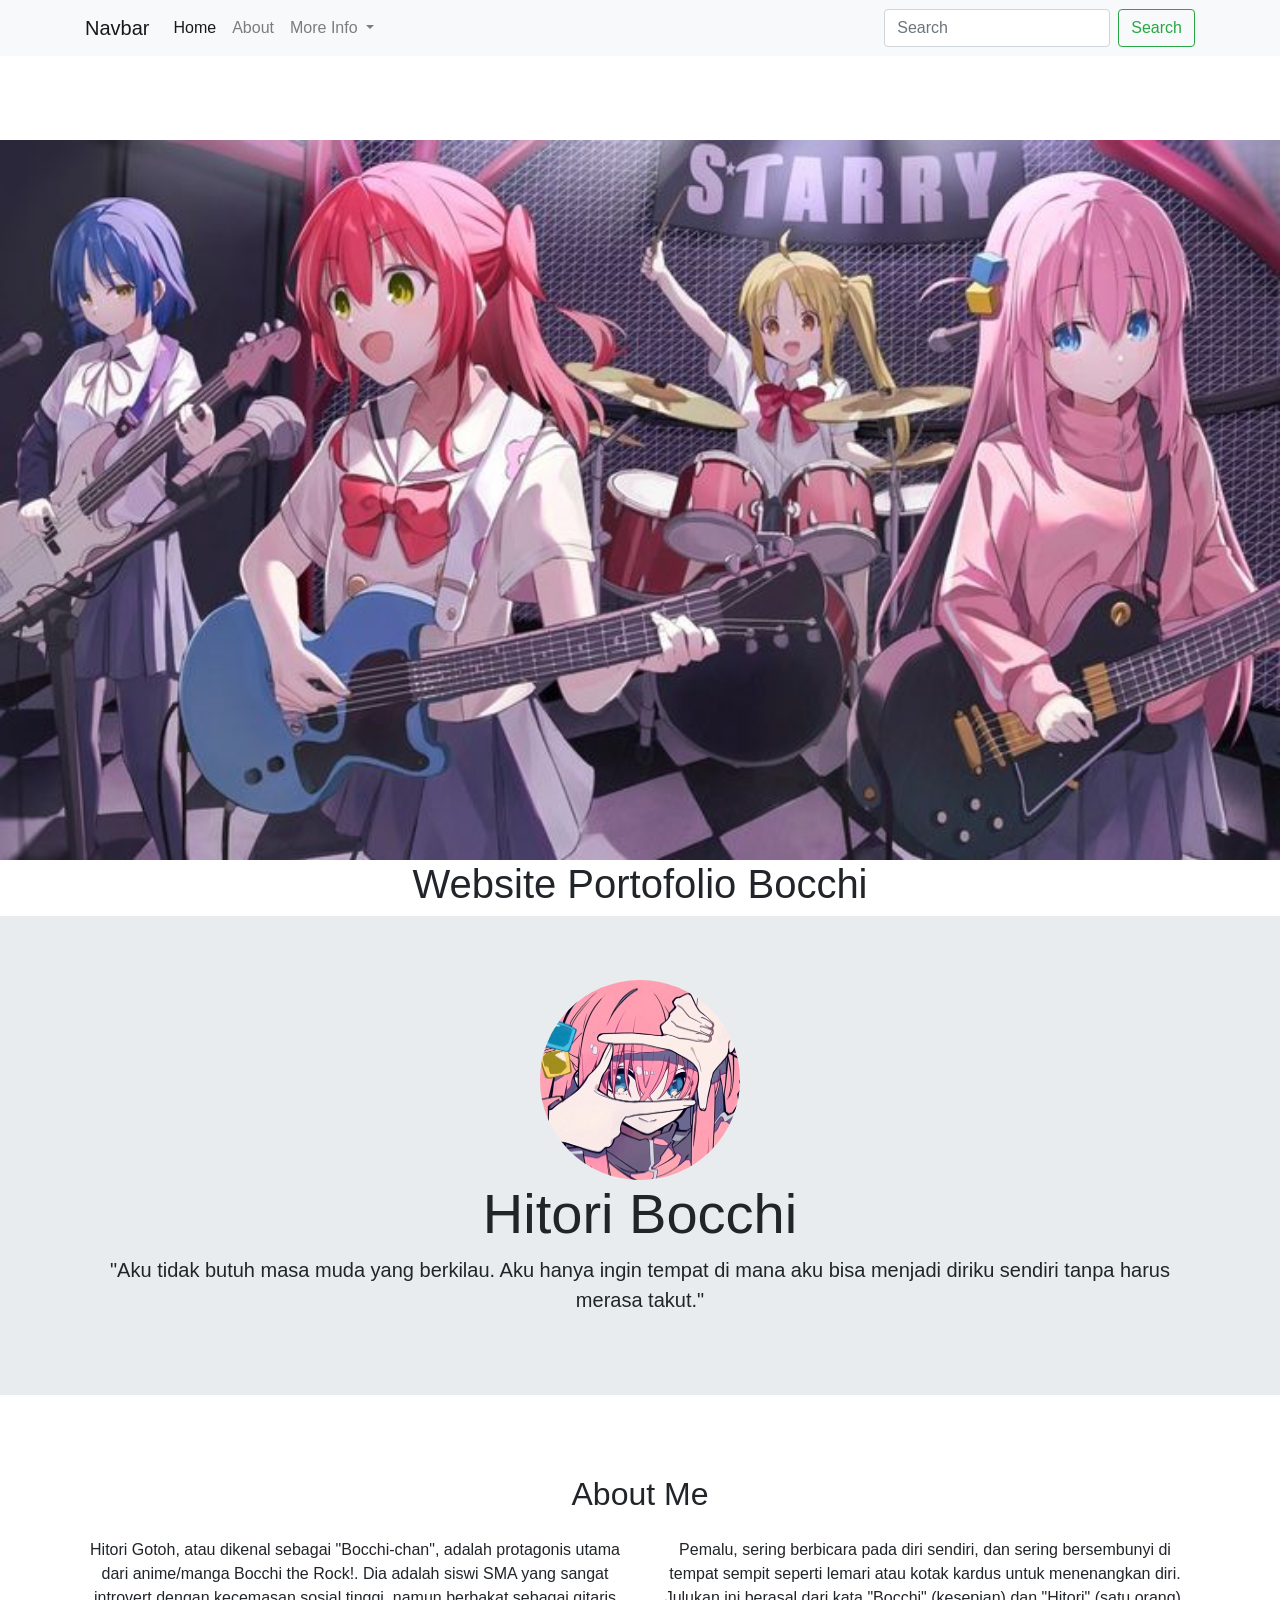
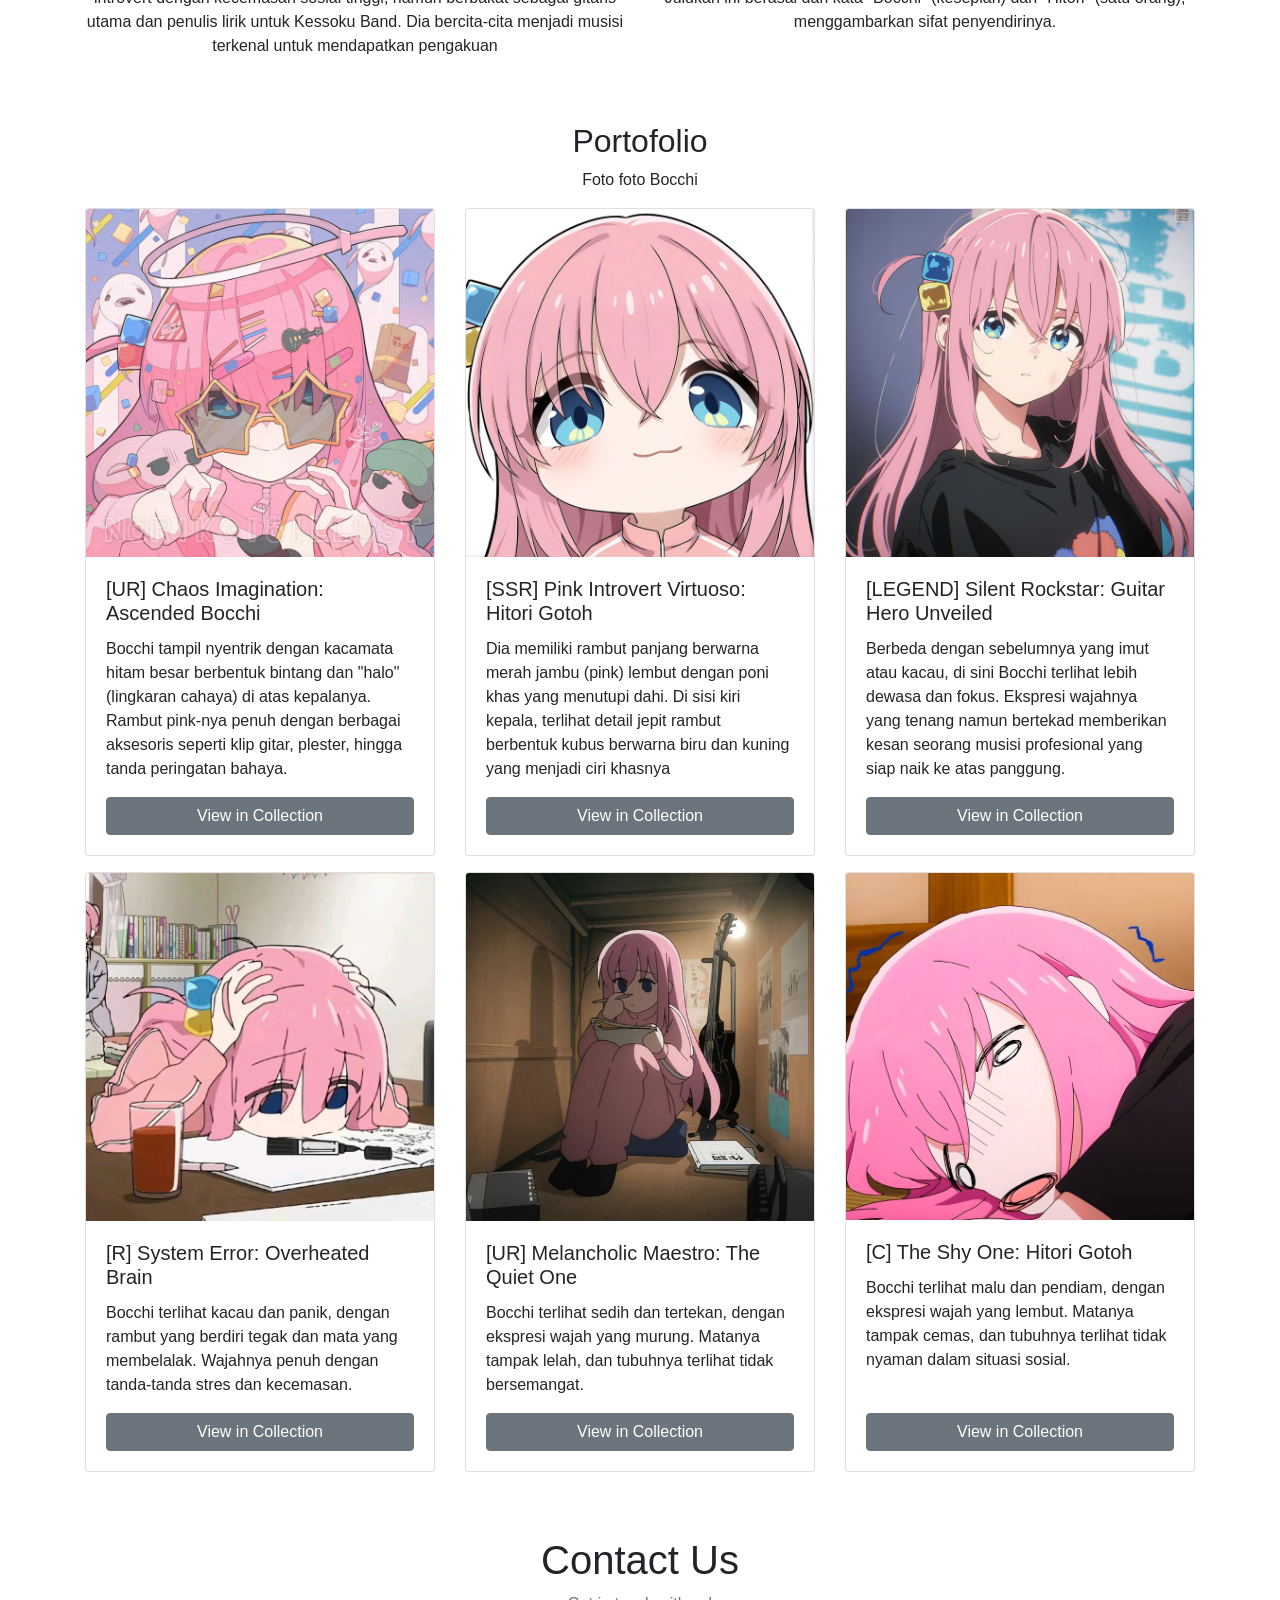
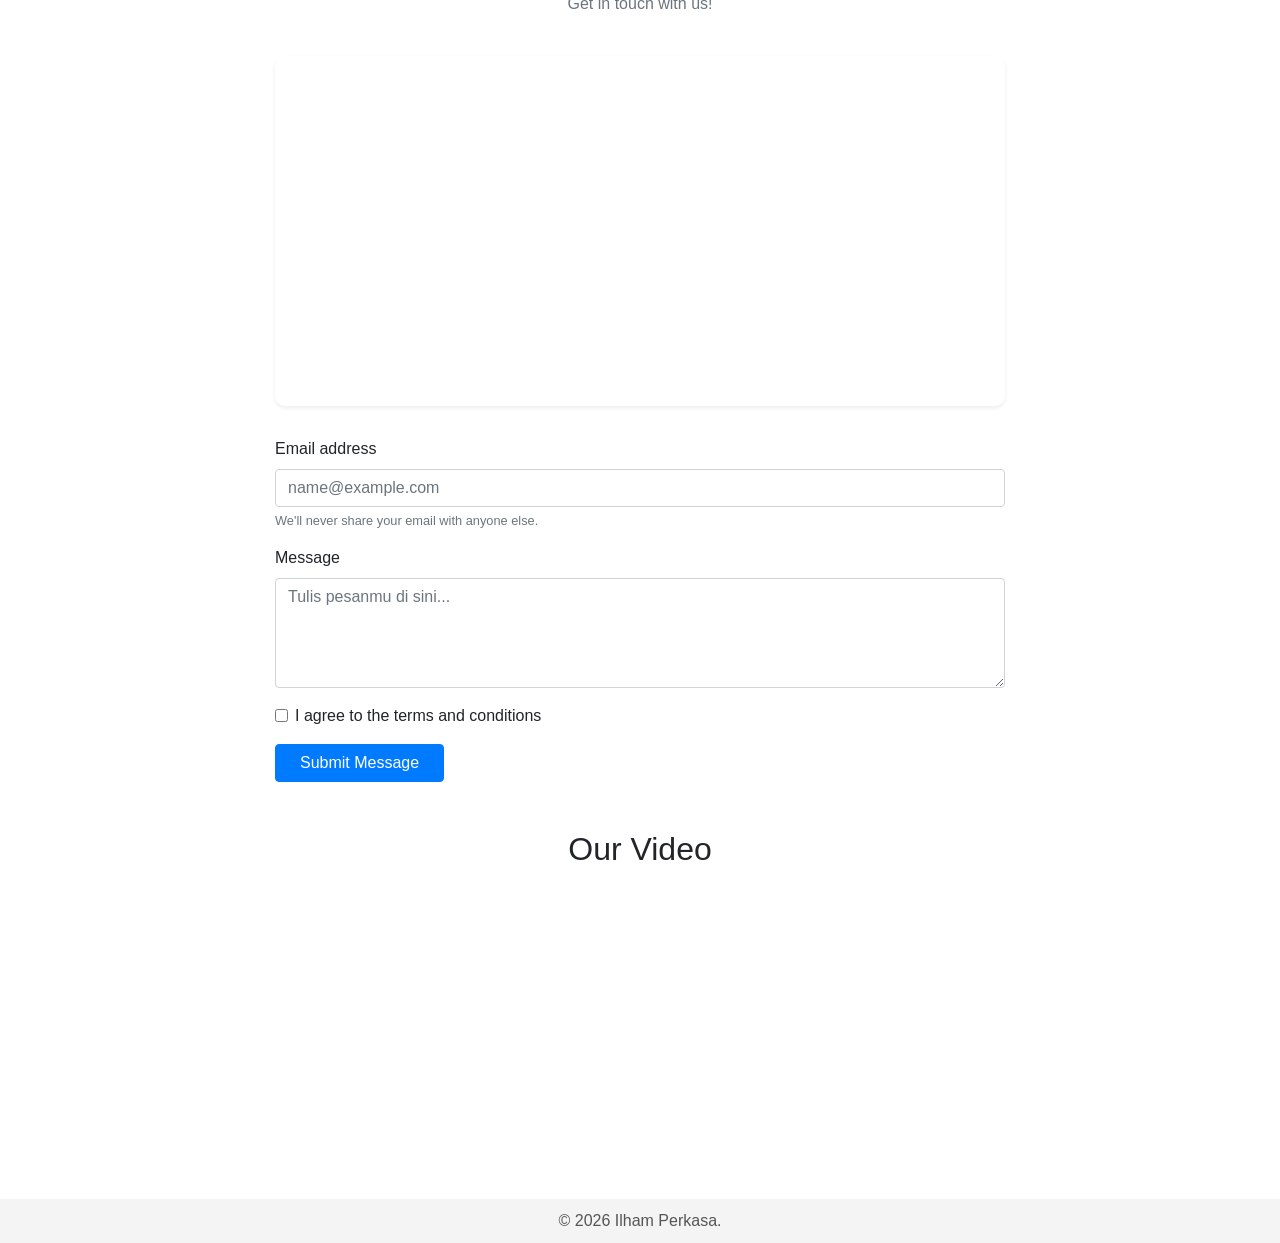
==== index.html @ eb1a6cba "Add files via upload" ====
<!doctype html>
<html lang="en">

<head>
    <!-- Required meta tags -->
    <meta charset="utf-8">
    <meta name="viewport" content="width=device-width, initial-scale=1, shrink-to-fit=no">

    <!-- Bootstrap CSS -->
    <link rel="stylesheet" href="https://cdn.jsdelivr.net/npm/bootstrap@4.6.2/dist/css/bootstrap.min.css" integrity="sha384-xOolHFLEh07PJGoPkLv1IbcEPTNtaed2xpHsD9ESMhqIYd0nLMwNLD69Npy4HI+N" crossorigin="anonymous">
    <link rel="stylesheet" href="style.css">
    <title>Portofolio Bocchi</title>
</head>

<body style="padding-top: 70px;">


    <nav class="navbar navbar-expand-lg navbar-light bg-light fixed-top">
        <div class="container">
            <a class="navbar-brand" href="#">Navbar</a>
            <button class="navbar-toggler" type="button" data-toggle="collapse" data-target="#navbarSupportedContent" aria-controls="navbarSupportedContent" aria-expanded="false" aria-label="Toggle navigation">
    <span class="navbar-toggler-icon"></span>
  </button>

            <div class="collapse navbar-collapse" id="navbarSupportedContent">
                <ul class="navbar-nav mr-auto">
                    <li class="nav-item active">
                        <a class="nav-link" href="#">Home <span class="sr-only">(current)</span></a>
                    </li>
                    <li class="nav-item">
                        <a class="nav-link" href="#about">About</a>
                    </li>
                    <li class="nav-item dropdown">
                        <a class="nav-link dropdown-toggle" href="#" role="button" data-toggle="dropdown" aria-expanded="false">
          More Info
        </a>
                        <div class="dropdown-menu">
                            <a class="dropdown-item" href="#contact">Address</a>
                            <a class="dropdown-item" href="#portofolio">Portofolio</a>
                            <a class="dropdown-item" href="card-collection.html">Portofolio Cards</a>
                            <div class="dropdown-divider"></div>
                            <a class="dropdown-item" href="#video">Something else here</a>
                        </div>
                    </li>
                    <li class="nav-item">
                    </li>
                </ul>
                <form class="form-inline my-2 my-lg-0">
                    <input class="form-control mr-sm-2" type="search" placeholder="Search" aria-label="Search">
                    <button class="btn btn-outline-success my-2 my-sm-0" type="submit">Search</button>
                </form>
            </div>
        </div>
    </nav>

    <!-- Image Slider -->
    <div class="slider-container">
        <div class="slider">
            <img src="assets/img/bocchitherock3.jpg" alt="Bocchi 1" class="slider-img">
            <img src="assets/img/bocchitherock2.jpg" alt="Bocchi 2" class="slider-img">
            <img src="assets/img/bocchitherock1.jpg" alt="Bocchi 3" class="slider-img">
        </div>
    </div>

    <h1 style="text-align: center;">Website Portofolio Bocchi</h1>

    <div class="jumbotron jumbotron-fluid">
        <div class="container" , style="text-align: center;">
            <img src="assets/gif/bocchiprofilvideo.gif" alt="Bocchi" width="200" height="200" class="rounded-circle">
            <h1 class="display-4">Hitori Bocchi</h1>
            <p class="lead">"Aku tidak butuh masa muda yang berkilau. Aku hanya ingin tempat di mana aku bisa menjadi diriku sendiri tanpa harus merasa takut."</p>
        </div>
    </div>

    <section id="about" class="pt-5 pb-5">
        <div class="container">
            <div class="row mb-3">
                <div class="col text-center">
                    <h2>About Me</h2>
                </div>
            </div>

            <div class="row justify-content-center text-center">
                <div class="col-md-6">
                    <p>Hitori Gotoh, atau dikenal sebagai "Bocchi-chan", adalah protagonis utama dari anime/manga Bocchi the Rock!.
                        Dia adalah siswi SMA yang sangat introvert dengan kecemasan sosial tinggi, namun berbakat sebagai gitaris utama dan penulis lirik untuk Kessoku Band.
                        Dia bercita-cita menjadi musisi terkenal untuk mendapatkan pengakuan</p>
                </div>
                <div class="col-md-6">
                    <p>Pemalu, sering berbicara pada diri sendiri,
                        dan sering bersembunyi di tempat sempit seperti lemari atau kotak kardus
                        untuk menenangkan diri. Julukan ini berasal dari kata "Bocchi" (kesepian) dan "Hitori" (satu orang), menggambarkan sifat penyendirinya.</p>
                </div>
            </div>
        </div>
    </section>

    <section id="portofolio">
        <div class="container" style="text-align: center;">
            <div class="row">
                <div class="col">
                    <h2>Portofolio</h2>
                    <p>Foto foto Bocchi</p>
                </div>
            </div>
        </div>
    </section>

    <section id="about">
        <div class="container">
            <div class="row">

                <div class="col-12 col-sm-6 col-lg-4 mb-3">
                    <div class="card card-responsive">
                        <img src="assets/img/card-6.jpg" class="card-img-top" alt="Bocchi">
                        <div class="card-body">
                            <h5 class="card-title">[UR] Chaos Imagination: Ascended Bocchi</h5>
                            <p class="card-text">Bocchi tampil nyentrik dengan kacamata hitam besar berbentuk bintang dan "halo" (lingkaran cahaya) di atas kepalanya. Rambut pink-nya penuh dengan berbagai aksesoris seperti klip gitar, plester, hingga tanda peringatan bahaya.</p>
                            <a href="card-collection.html#card1" class="btn btn-secondary">View in Collection</a>
                        </div>
                    </div>
                </div>

                <div class="col-12 col-sm-6 col-lg-4 mb-3">
                    <div class="card card-responsive">
                        <img src="assets/img/chibibocchi.jpg" class="card-img-top" alt="Bocchi">
                        <div class="card-body">
                            <h5 class="card-title">[SSR] Pink Introvert Virtuoso: Hitori Gotoh</h5>
                            <p class="card-text">Dia memiliki rambut panjang berwarna merah jambu (pink) lembut dengan poni khas yang menutupi dahi. Di sisi kiri kepala, terlihat detail jepit rambut berbentuk kubus berwarna biru dan kuning yang menjadi ciri khasnya</p>
                            <a href="card-collection.html#card2" class="btn btn-secondary">View in Collection</a>
                        </div>
                    </div>
                </div>

                <div class="col-12 col-sm-6 col-lg-4 mb-3">
                    <div class="card card-responsive">
                        <img src="assets/img/card-5.jpg" class="card-img-top" alt="Bocchi">
                        <div class="card-body">
                            <h5 class="card-title">[LEGEND] Silent Rockstar: Guitar Hero Unveiled</h5>
                            <p class="card-text">Berbeda dengan sebelumnya yang imut atau kacau, di sini Bocchi terlihat lebih dewasa dan fokus. Ekspresi wajahnya yang tenang namun bertekad memberikan kesan seorang musisi profesional yang siap naik ke atas panggung.</p>
                            <a href="card-collection.html#card3" class="btn btn-secondary">View in Collection</a>
                        </div>
                    </div>
                </div>

                <div class="col-12 col-sm-6 col-lg-4 mb-3">
                    <div class="card card-responsive">
                        <img src="assets/img/card-4.jpg" class="card-img-top" alt="Bocchi">
                        <div class="card-body">
                            <h5 class="card-title">[R] System Error: Overheated Brain</h5>
                            <p class="card-text">Bocchi terlihat kacau dan panik, dengan rambut yang berdiri tegak dan mata yang membelalak. Wajahnya penuh dengan tanda-tanda stres dan kecemasan.</p>
                            <a href="card-collection.html#card4" class="btn btn-secondary">View in Collection</a>
                        </div>
                    </div>
                </div>

                <div class="col-12 col-sm-6 col-lg-4 mb-3">
                    <div class="card card-responsive">
                        <img src="assets/img/card-3.jpg" class="card-img-top" alt="Bocchi">
                        <div class="card-body">
                            <h5 class="card-title">[UR] Melancholic Maestro: The Quiet One</h5>
                            <p class="card-text">Bocchi terlihat sedih dan tertekan, dengan ekspresi wajah yang murung. Matanya tampak lelah, dan tubuhnya terlihat tidak bersemangat.</p>
                            <a href="card-collection.html#card5" class="btn btn-secondary">View in Collection</a>
                        </div>
                    </div>
                </div>

                <div class="col-12 col-sm-6 col-lg-4 mb-3">
                    <div class="card card-responsive">
                        <img src="assets/img/card-2.jpg" class="card-img-top" alt="Bocchi">
                        <div class="card-body">
                            <h5 class="card-title">[C] The Shy One: Hitori Gotoh</h5>
                            <p class="card-text">Bocchi terlihat malu dan pendiam, dengan ekspresi wajah yang lembut. Matanya tampak cemas, dan tubuhnya terlihat tidak nyaman dalam situasi sosial.</p>
                            <a href="card-collection.html#card6" class="btn btn-secondary">View in Collection</a>
                        </div>
                    </div>
                </div>

            </div>
        </div>
    </section>

    <div class="section contact pt-5 pb-5" id="contact">
        <div class="container">

            <div class="row mb-4">
                <div class="col text-center">
                    <h1>Contact Us</h1>
                    <p class="text-muted">Get in touch with us!</p>
                </div>
            </div>

            <div class="row justify-content-center">
                <div class="col-md-8">
                    <iframe src="https://www.google.com/maps/embed?pb=!1m17!1m12!1m3!1d13323.397894394286!2d109.59892071029174!3d-6.8822308354963395!2m3!1f0!2f0!3f0!3m2!1i1024!2i768!4f13.1!3m2!1m1!2zNsKwNTMnMTQuMyJTIDEwOcKwMzUnNTAuMiJF!5e0!3m2!1sid!2sid!4v1776745820154!5m2!1sid!2sid"
                        width="100%" height="350" style="border:0; border-radius: 10px;" allowfullscreen="" loading="lazy" referrerpolicy="no-referrer-when-downgrade" class="mb-4 shadow-sm"></iframe>

                    <form>
                        <div class="form-group">
                            <label for="inputEmail">Email address</label>
                            <input type="email" class="form-control" id="inputEmail" aria-describedby="emailHelp" placeholder="name@example.com" required>
                            <small id="emailHelp" class="form-text text-muted">We'll never share your email with anyone else.</small>
                        </div>

                        <div class="form-group">
                            <label for="inputMessage">Message</label>
                            <textarea class="form-control" id="inputMessage" rows="4" placeholder="Tulis pesanmu di sini..." required></textarea>
                        </div>

                        <div class="form-group form-check">
                            <input type="checkbox" class="form-check-input" id="exampleCheck1">
                            <label class="form-check-label" for="exampleCheck1">I agree to the terms and conditions</label>
                        </div>

                        <button type="submit" class="btn btn-primary px-4">Submit Message</button>

                    </form>

                </div>
            </div>
        </div>
    </div>

    <div class="section video" id="video">
        <div class="container">
            <div class="row">
                <div class="col text-center">
                    <h2>Our Video</h2>
                    <iframe width="560" height="315" src="https://www.youtube.com/embed/kbzksqsV1zY?si=GEw8annxIUcww9e2" title="YouTube video player" frameborder="0" allow="accelerometer; autoplay; clipboard-write; encrypted-media; gyroscope; picture-in-picture; web-share" referrerpolicy="strict-origin-when-cross-origin" allowfullscreen></iframe>
            </div>
        </div>
    </div>

   <div class="section footer" id="footer">
    <div class="container">
        <div class="row">
            <div class="col text-center">
                <p style="margin-bottom: 0;">&copy; 2026 Ilham Perkasa.</p>
            </div>
        </div>
    </div>
</div>

    <!-- Optional JavaScript; choose one of the two! -->

    <!-- Option 1: jQuery and Bootstrap Bundle (includes Popper) -->
    <script src="https://cdn.jsdelivr.net/npm/jquery@3.5.1/dist/jquery.slim.min.js" integrity="sha384-DfXdz2htPH0lsSSs5nCTpuj/zy4C+OGpamoFVy38MVBnE+IbbVYUew+OrCXaRkfj" crossorigin="anonymous"></script>
    <script src="https://cdn.jsdelivr.net/npm/bootstrap@4.6.2/dist/js/bootstrap.bundle.min.js" integrity="sha384-Fy6S3B9q64WdZWQUiU+q4/2Lc9npb8tCaSX9FK7E8HnRr0Jz8D6OP9dO5Vg3Q9ct" crossorigin="anonymous"></script>

    <!-- Option 2: Separate Popper and Bootstrap JS -->
    <!--
    <script src="https://cdn.jsdelivr.net/npm/jquery@3.5.1/dist/jquery.slim.min.js" integrity="sha384-DfXdz2htPH0lsSSs5nCTpuj/zy4C+OGpamoFVy38MVBnE+IbbVYUew+OrCXaRkfj" crossorigin="anonymous"></script>
    <script src="https://cdn.jsdelivr.net/npm/popper.js@1.16.1/dist/umd/popper.min.js" integrity="sha384-9/reFTGAW83EW2RDu2S0VKaIzap3H66lZH81PoYlFhbGU+6BZp6G7niu735Sk7lN" crossorigin="anonymous"></script>
    <script src="https://cdn.jsdelivr.net/npm/bootstrap@4.6.2/dist/js/bootstrap.min.js" integrity="sha384-+sLIOodYLS7CIrQpBjl+C7nPvqq+FbNUBDunl/OZv93DB7Ln/533i8e/mZXLi/P+" crossorigin="anonymous"></script>
    -->
</body>

</html>
---- style.css ----
/* Image Slider */
.slider-container {
    width: 100%;
    overflow: hidden;
    background-color: #000;
    margin-top: 70px;
}

.slider {
    display: flex;
    animation: slide 12s infinite;
}

.slider-img {
    width: 100%;
    height: auto;
    object-fit: contain;
    flex-shrink: 0;
}

@keyframes slide {
    0% {
        transform: translateX(0);
    }
    33.33% {
        transform: translateX(-100%);
    }
    66.66% {
        transform: translateX(-200%);
    }
    100% {
        transform: translateX(-200%);
    }
}

/* Card Responsive */
.card-responsive {
    width: 100%;
    height: 100%;
    display: flex;
    flex-direction: column;
}

.card-responsive .card-body {
    flex: 1;
    display: flex;
    flex-direction: column;
}

.card-responsive .card-text {
    flex: 1;
}

/* Mobile responsiveness */
@media (max-width: 576px) {
    .card-responsive {
        margin-bottom: 15px;
    }
}

#footer {
    background-color: #f4f4f4;
    padding: 10px 0;
    color: #555555;
}
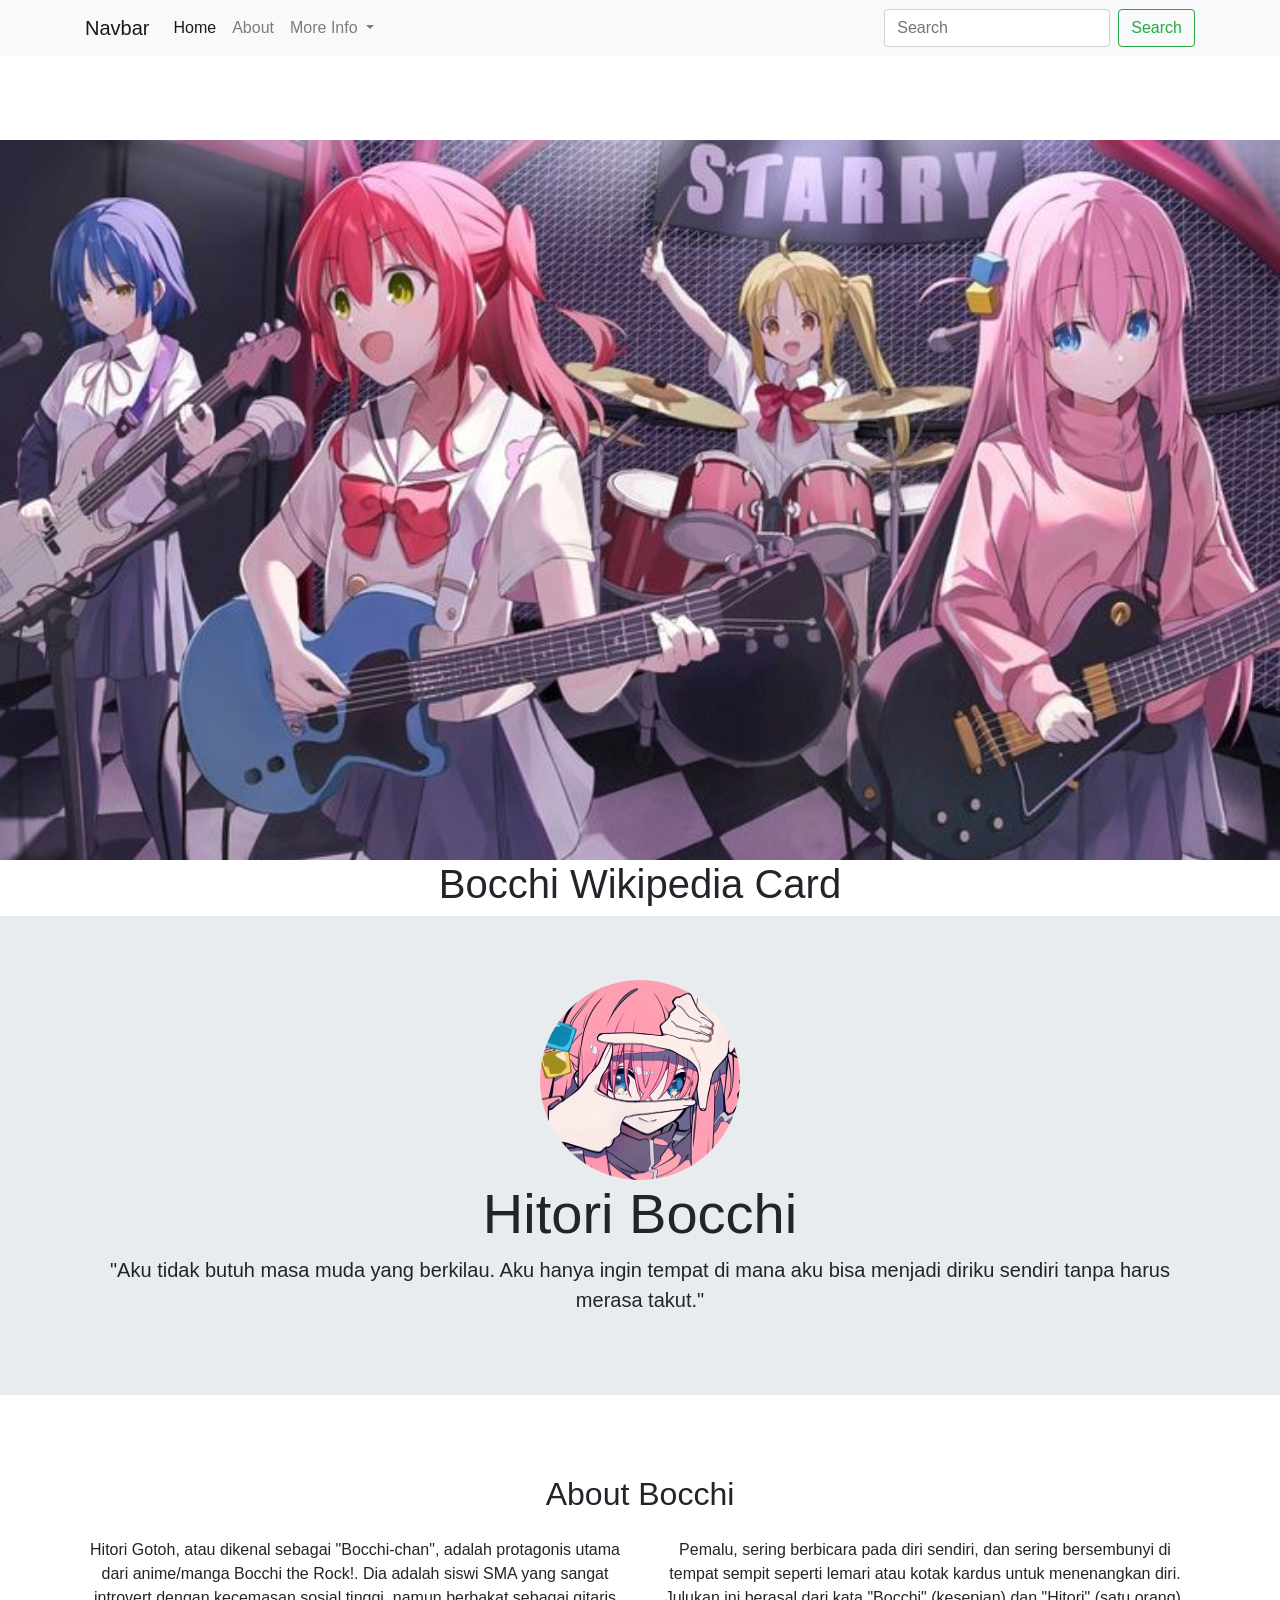
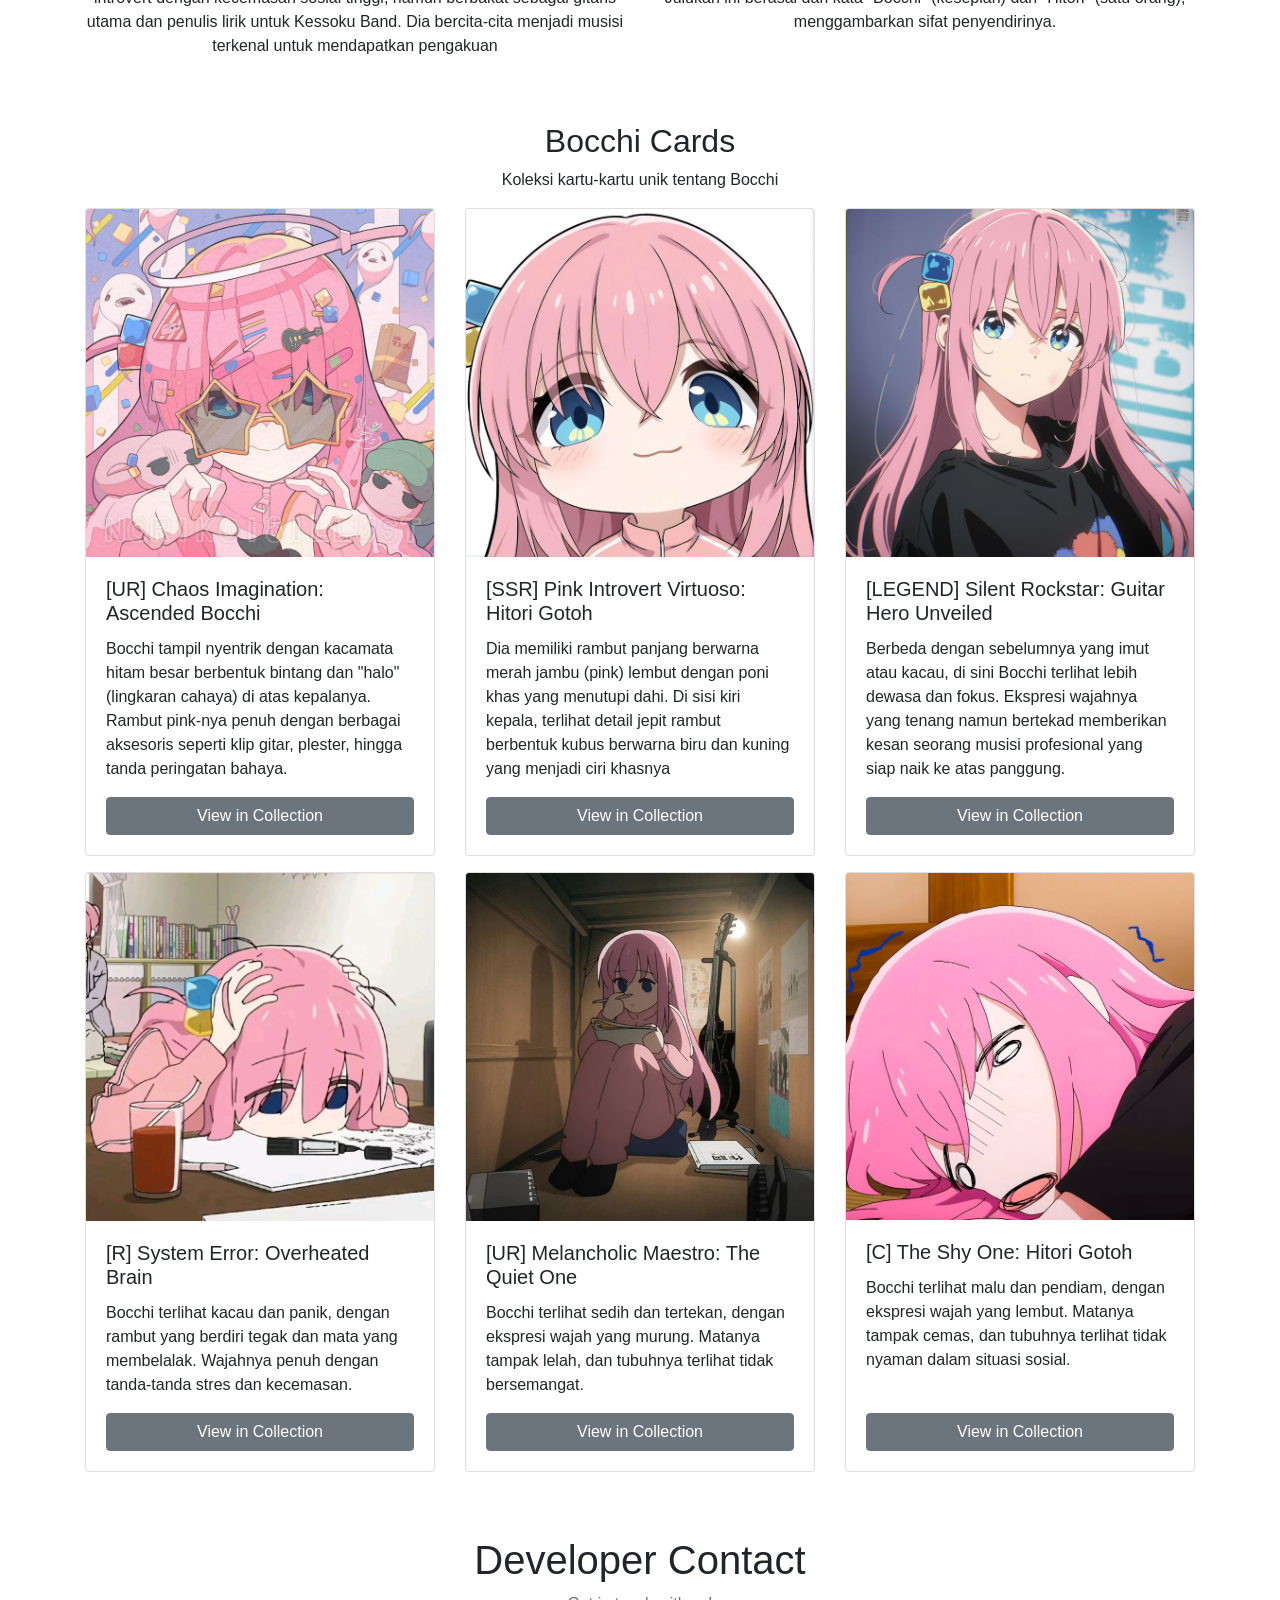
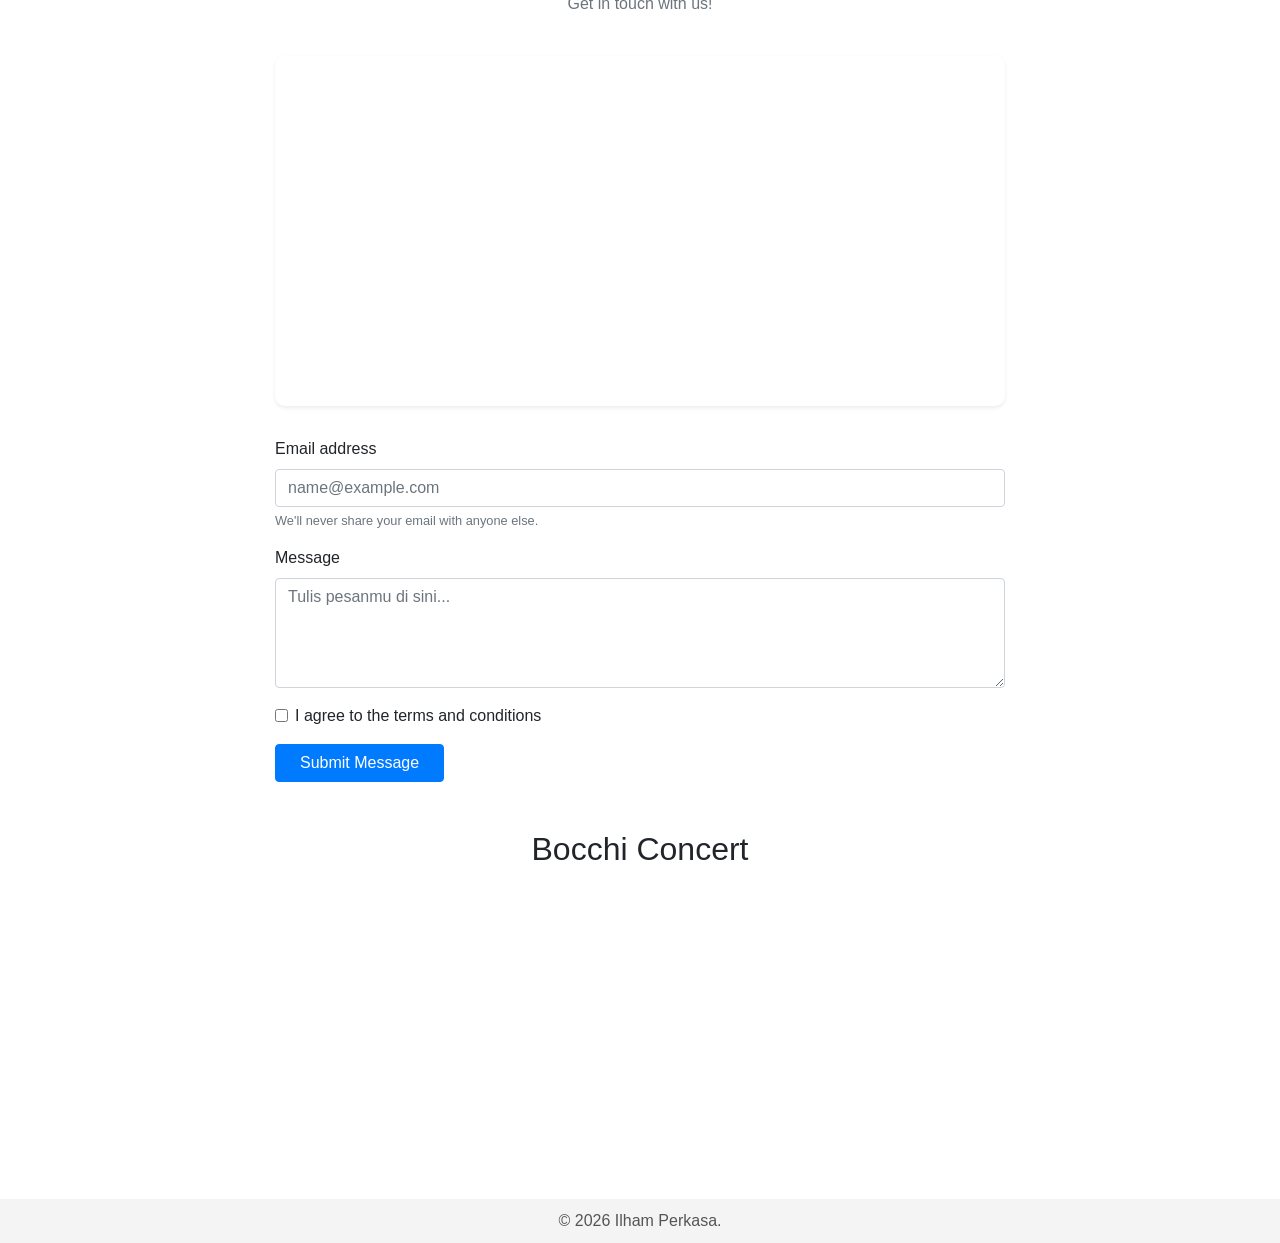
==== commit eafefd57: "Add files via upload" ====
--- a/index.html
+++ b/index.html
@@ -36,8 +36,8 @@
         </a>
                         <div class="dropdown-menu">
                             <a class="dropdown-item" href="#contact">Address</a>
-                            <a class="dropdown-item" href="#portofolio">Portofolio</a>
-                            <a class="dropdown-item" href="card-collection.html">Portofolio Cards</a>
+                            <a class="dropdown-item" href="#portofolio">Bocchi Cards</a>
+                            <a class="dropdown-item" href="card-collection.html">Cards Collection</a>
                             <div class="dropdown-divider"></div>
                             <a class="dropdown-item" href="#video">Something else here</a>
                         </div>
@@ -62,7 +62,7 @@
         </div>
     </div>
 
-    <h1 style="text-align: center;">Website Portofolio Bocchi</h1>
+    <h1 style="text-align: center;">Bocchi Wikipedia Card</h1>
 
     <div class="jumbotron jumbotron-fluid">
         <div class="container" , style="text-align: center;">
@@ -76,7 +76,7 @@
         <div class="container">
             <div class="row mb-3">
                 <div class="col text-center">
-                    <h2>About Me</h2>
+                    <h2>About Bocchi</h2>
                 </div>
             </div>
 
@@ -99,8 +99,8 @@
         <div class="container" style="text-align: center;">
             <div class="row">
                 <div class="col">
-                    <h2>Portofolio</h2>
-                    <p>Foto foto Bocchi</p>
+                    <h2>Bocchi Cards</h2>
+                    <p>Koleksi kartu-kartu unik tentang Bocchi</p>
                 </div>
             </div>
         </div>
@@ -185,7 +185,7 @@
 
             <div class="row mb-4">
                 <div class="col text-center">
-                    <h1>Contact Us</h1>
+                    <h1>Developer Contact</h1>
                     <p class="text-muted">Get in touch with us!</p>
                 </div>
             </div>
@@ -225,8 +225,9 @@
         <div class="container">
             <div class="row">
                 <div class="col text-center">
-                    <h2>Our Video</h2>
+                    <h2>Bocchi Concert</h2>
                     <iframe width="560" height="315" src="https://www.youtube.com/embed/kbzksqsV1zY?si=GEw8annxIUcww9e2" title="YouTube video player" frameborder="0" allow="accelerometer; autoplay; clipboard-write; encrypted-media; gyroscope; picture-in-picture; web-share" referrerpolicy="strict-origin-when-cross-origin" allowfullscreen></iframe>
+                </div>
             </div>
         </div>
     </div>
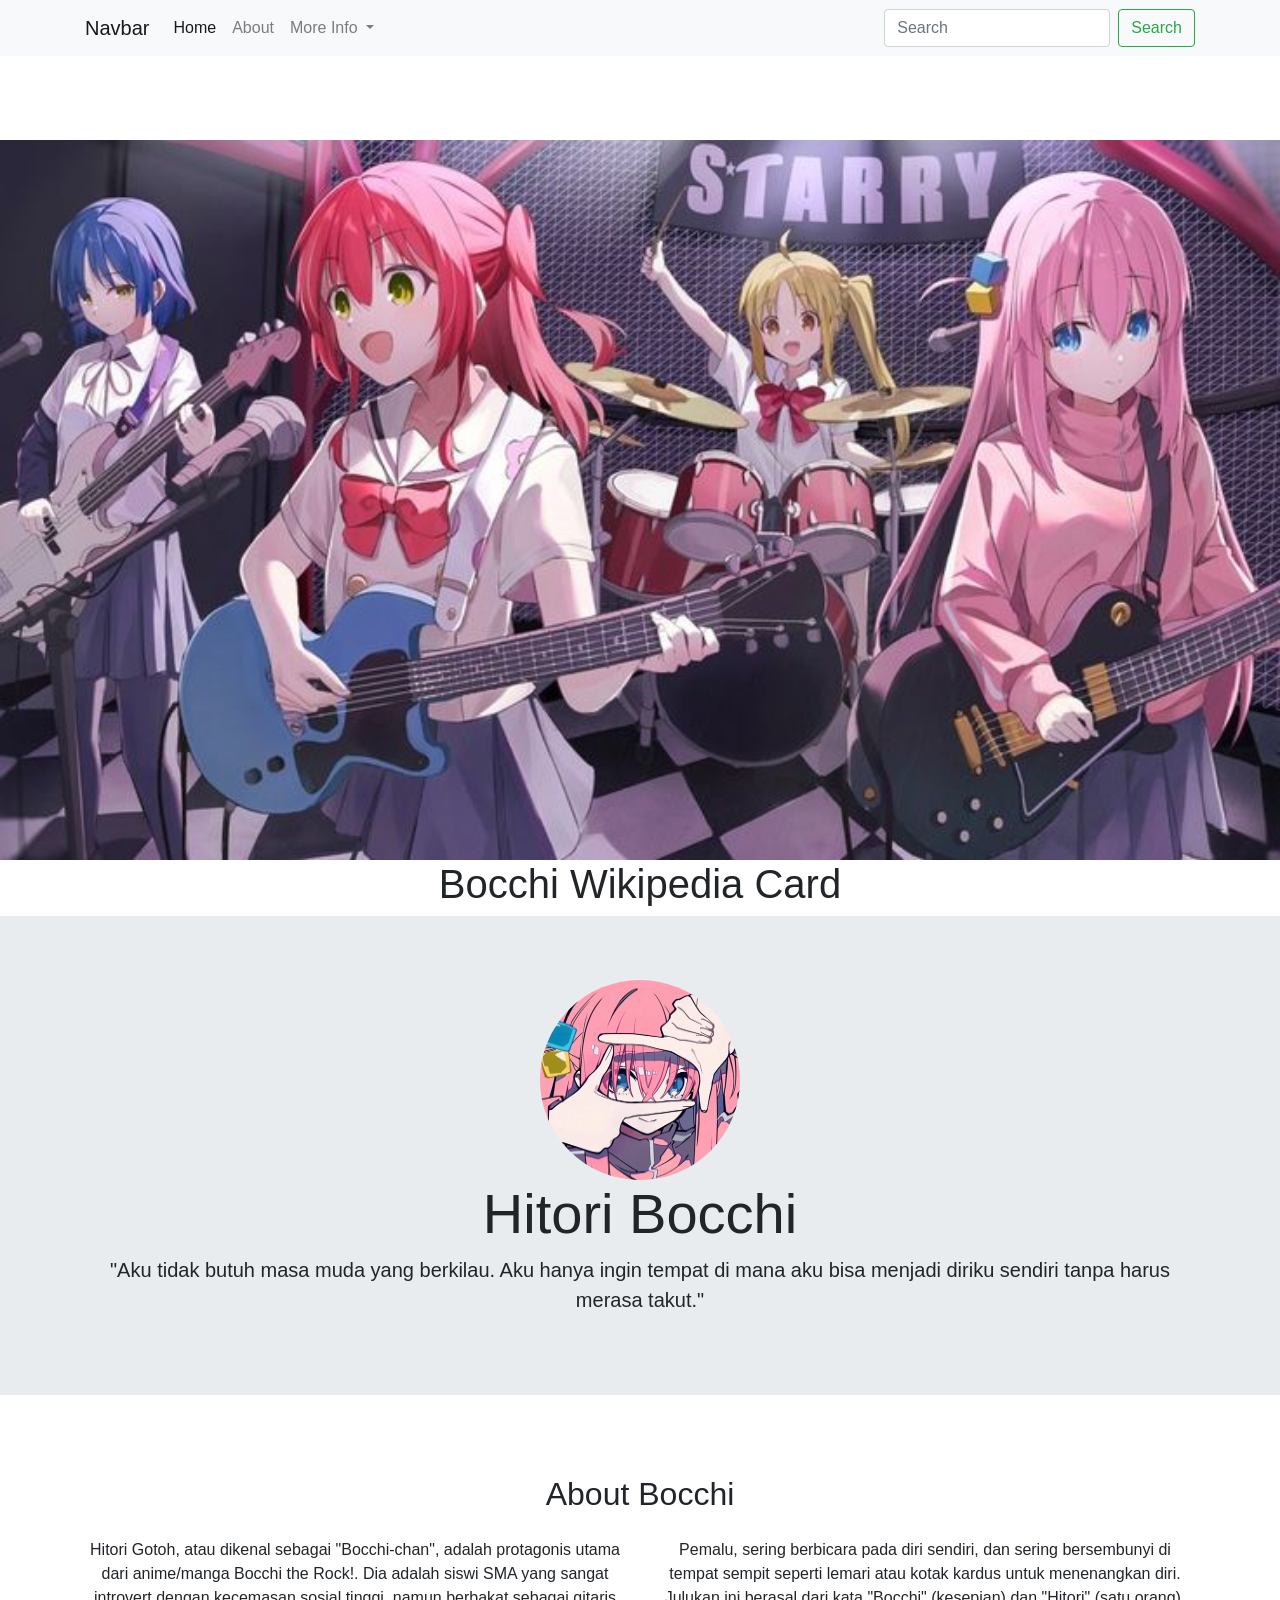
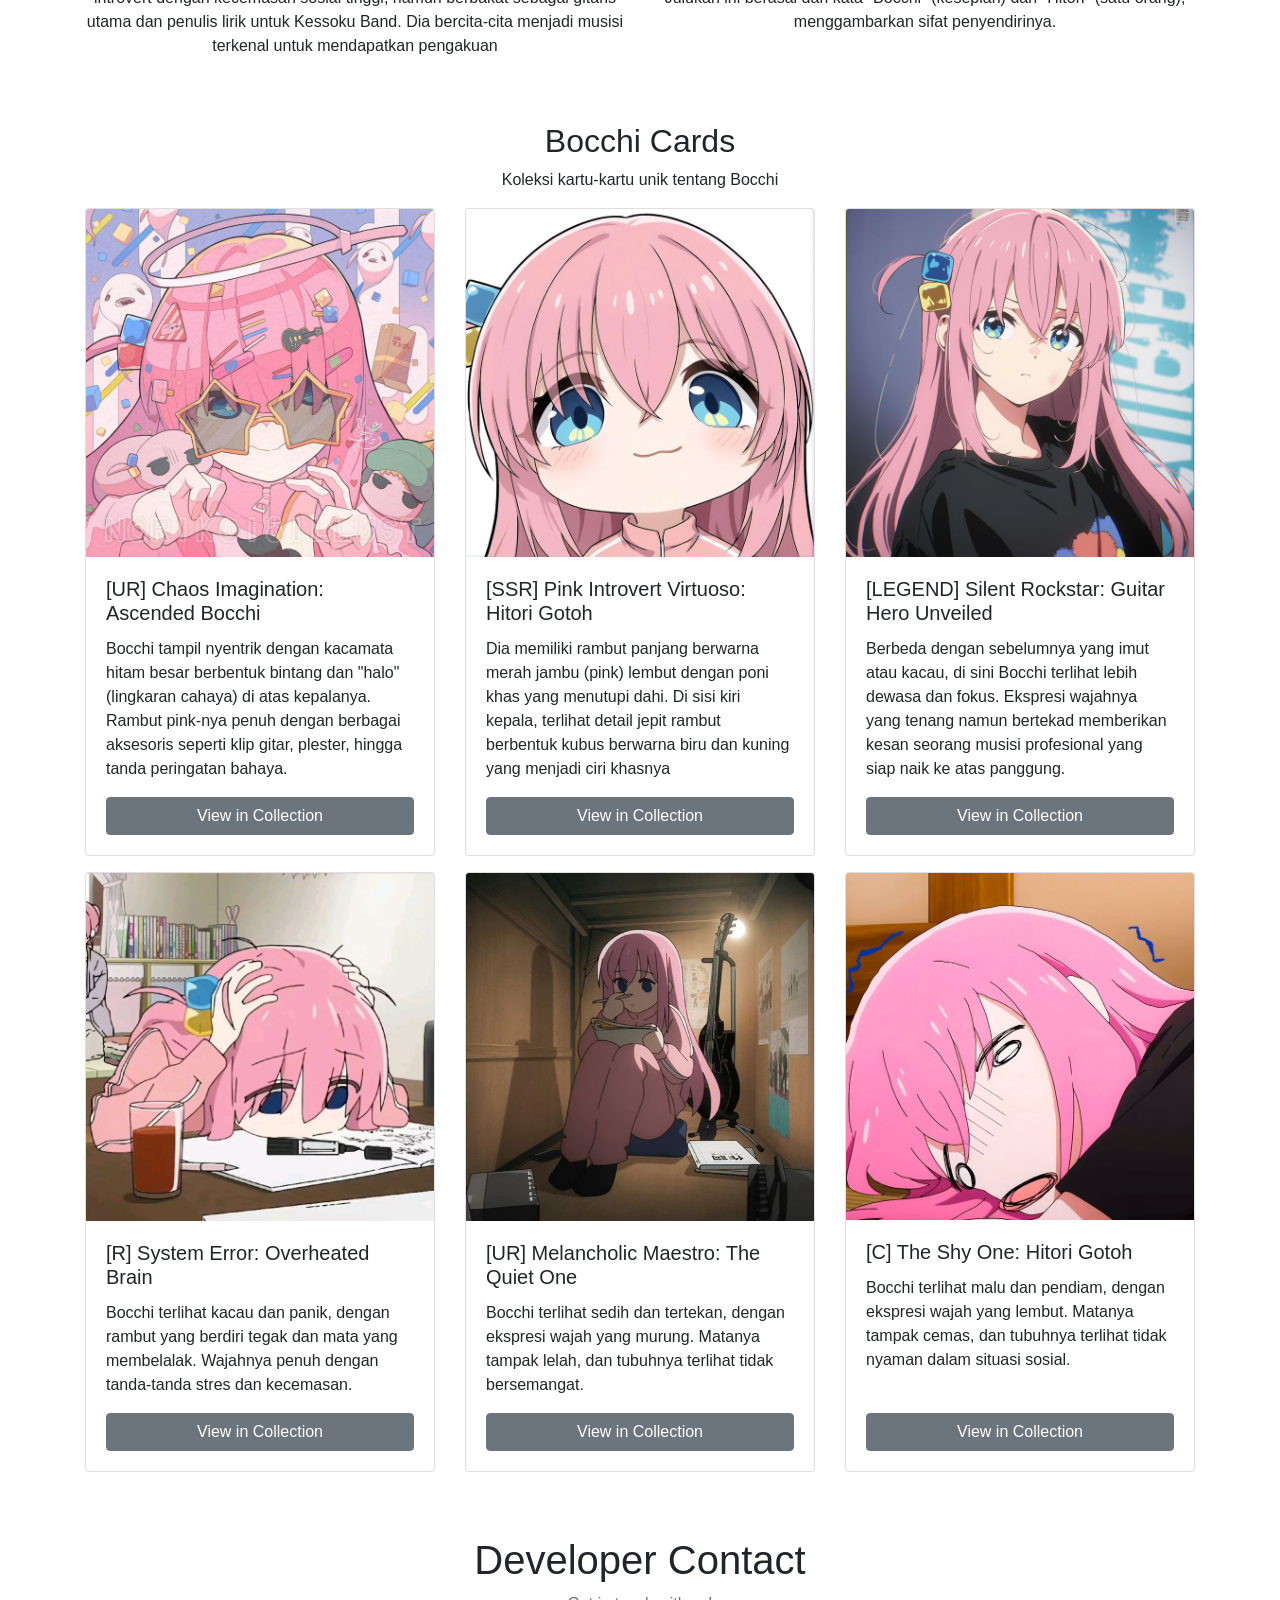
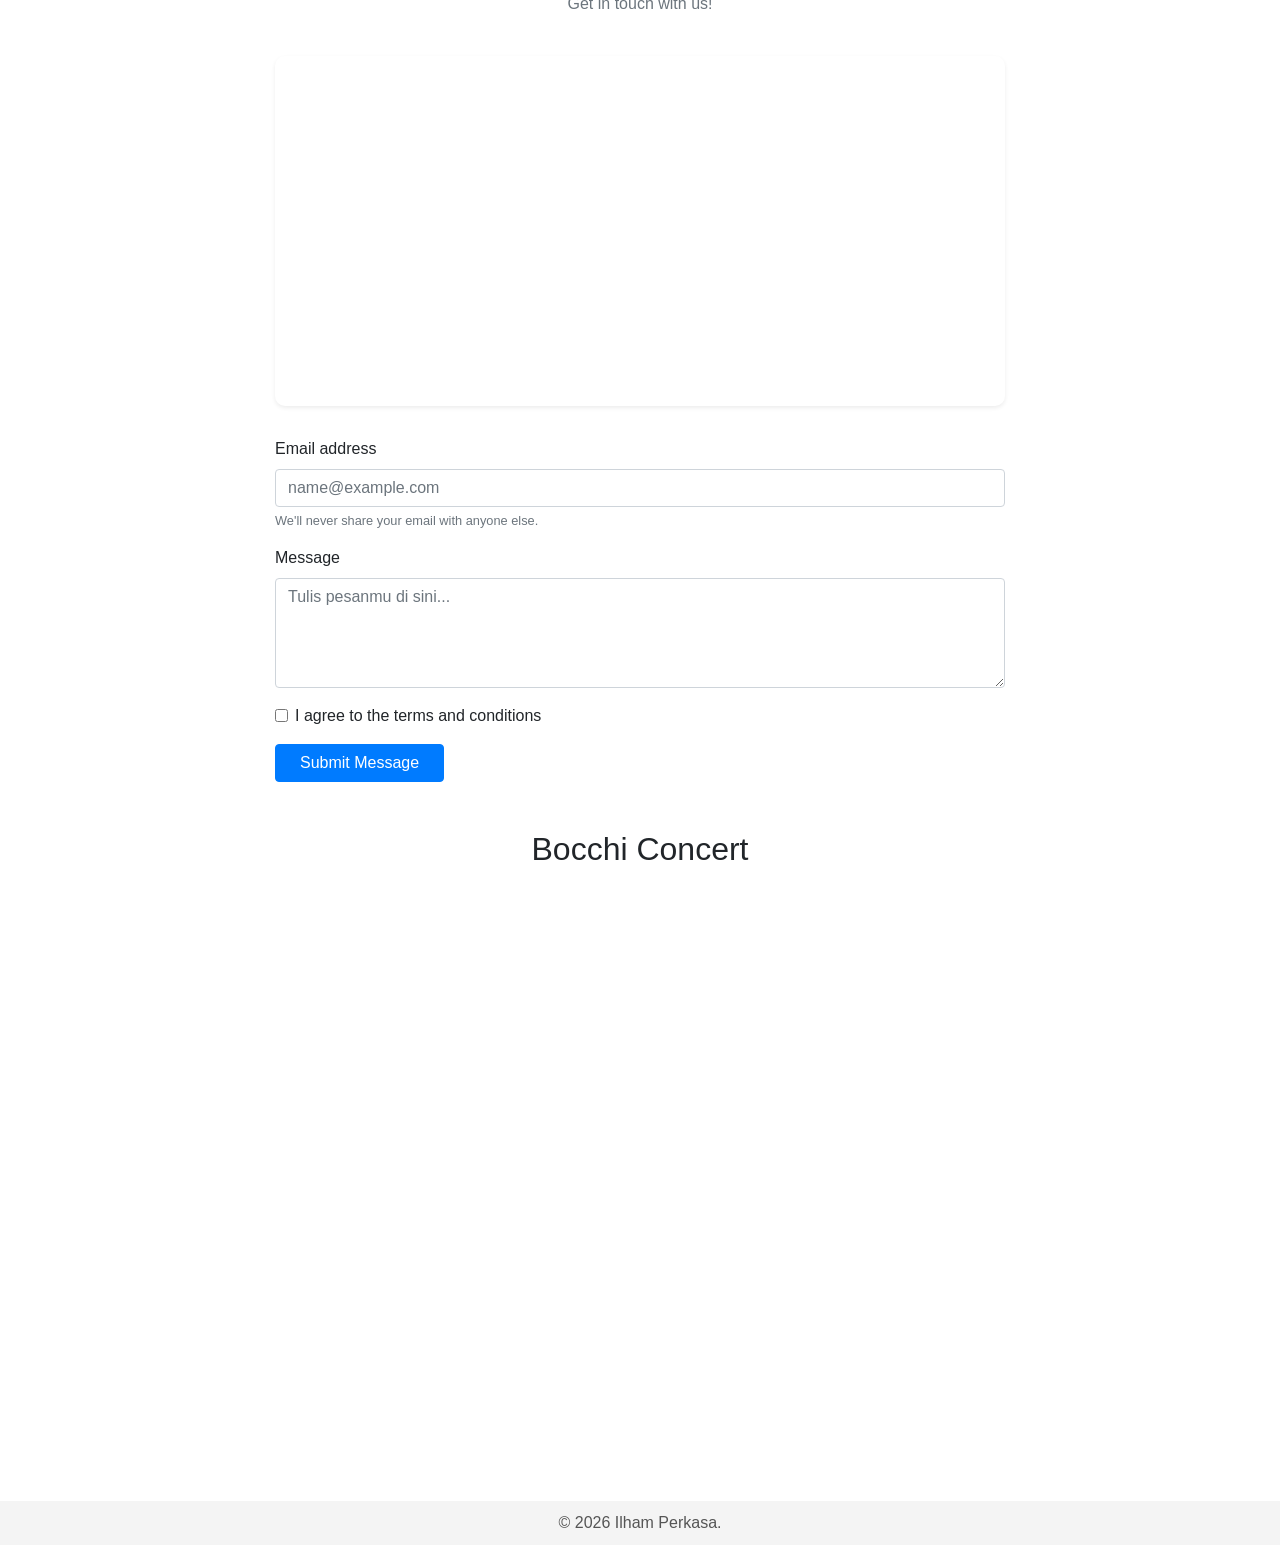
==== commit 3277fa88: "Add files via upload" ====
--- a/index.html
+++ b/index.html
@@ -226,7 +226,9 @@
             <div class="row">
                 <div class="col text-center">
                     <h2>Bocchi Concert</h2>
-                    <iframe width="560" height="315" src="https://www.youtube.com/embed/kbzksqsV1zY?si=GEw8annxIUcww9e2" title="YouTube video player" frameborder="0" allow="accelerometer; autoplay; clipboard-write; encrypted-media; gyroscope; picture-in-picture; web-share" referrerpolicy="strict-origin-when-cross-origin" allowfullscreen></iframe>
+                     <div class="embed-responsive embed-responsive-16by9">
+                        <iframe class="embed-responsive-item" src="https://www.youtube.com/embed/kbzksqsV1zY?si=GEw8annxIUcww9e2" title="YouTube video player" frameborder="0" allow="accelerometer; autoplay; clipboard-write; encrypted-media; gyroscope; picture-in-picture; web-share" referrerpolicy="strict-origin-when-cross-origin" allowfullscreen></iframe>
+                    </div>
                 </div>
             </div>
         </div>
